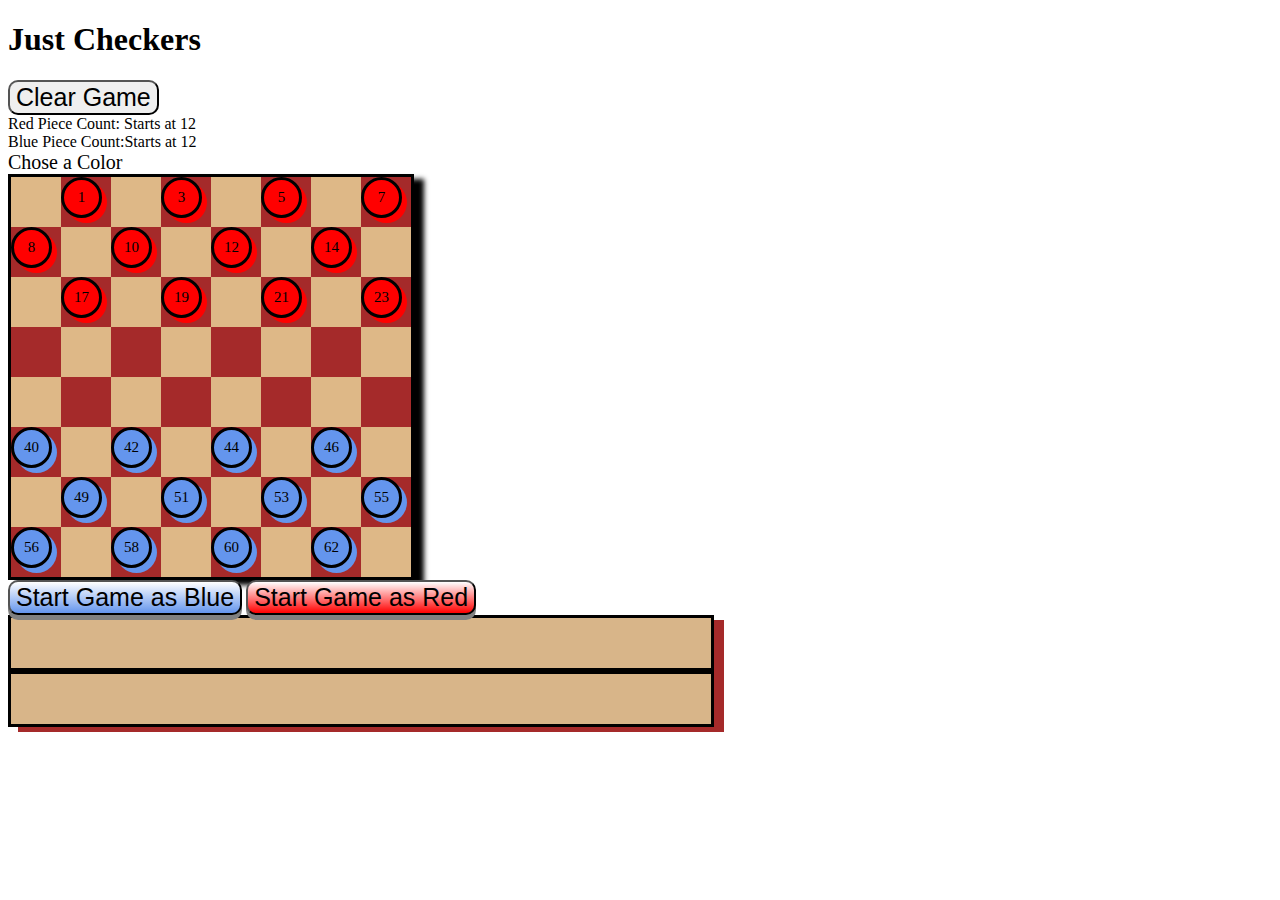
==== index.html @ 6e658fc2 "Changed Fodler" ====
<!DOCTYPE html>
<html>
<head>
    <meta charset="UTF-8">
    <link rel="stylesheet" href="style.css">
    <script src="presentationVersion.js" defer></script>
    <title>Just Checkers</title>
</head>
<body>
    <header>
        <h1>Just Checkers</h1>
    </header>
    <button id = "RestartGameBTN"></buttonclass>Clear Game</button>
    <!-- <button id = "startGameBTN"></buttonclass>Start New Game</button> -->
    <div class="top-page">
        
        <div id = "RedPieceCount">Red Piece Count: Starts at 12 </div>
        <div id = "BluePieceCount">Blue Piece Count:Starts at 12 </div>
        <div id = "TurnTracker">Turn Tracker: </div>
    </div>

    <!-- <div id = "TopRow">0 1 2 3 4 5 6 7 </div> -->
    
    
        <!-- <div id = "SideColumn">0 1 2 3 4 5 6 7 </div> -->
        <div id = "chessBoardContainer"></div>
  

    <div class="Button-div">
        <button id = "BlueStartGameBTN"></buttonclass>Start Game as Blue</button>
        <button id = "RedStartGameBTN"></buttonclass>Start Game as Red</button>
    </div>
    <div class="bottom-page">
        <div class ="Pieceholder" id = "RedPieceHolder"></div>
        <div class ="Pieceholder" id = "BluePieceHolder"></div>
        
    </div>
    
    <!-- <button class = "TestRemoveEvent"></buttonclass>TestRemoveEvent</button> -->
    <!-- <button class = "ChangeTurn"></buttonclass>ChangeTurn</button> -->
    
    
</body>
</html>
---- style.css ----
span{
  display: inline-block;
  width: 100px;
  height: 100px;
  padding: 5px;

}
#RestartGameBTN{
  color: black;
  font-size: 25px;
  text-align: center;
  border-radius: 10px;
  }
#BlueStartGameBTN{
color: black;
font-size: 25px;
background-image: linear-gradient(white,CornflowerBlue);
text-align: center;
box-shadow: 0px 5px gray;
border-radius: 10px;
}
#BlueStartGameBTN.avtive{
  transform: translateY(4px);
  box-shadow: 0px 5px gold;
}
.Pieceholder{
  height: 50px;
    width: 700px;
    border: 3px solid black;
    background-color: #D8B589;
    box-shadow: 10px 5px 0px brown;
}


#RedStartGameBTN{
  color: black;
  font-size: 25px;
  background-image: linear-gradient(white,red);
  text-align: center;
  box-shadow: 0px 5px gray;
  border-radius: 10px;
  }
  #RedStartGameBTN.avtive{
    transform: translateY(4px);
    box-shadow: 0px 5px gold;
  }

#chessBoardContainer{
    height: 400px;
    width: 400px;
    border: 3px solid black;
    box-shadow: 10px 5px 5px black;
}
#TurnTracker{
  font-size: 20px;
}
#SideColumn{
    letter-spacing: 20px;
    display: block;
    flex-direction: column;

}
#TopRow{
  letter-spacing: 21.5px;
}
.square {
    float: left;
    width: 50px;
    height: 50px;
    margin: 0;
    background-color: aqua;
    font-size: 15px;
    
  }
.darkSQaures{
    background-color: brown;
    /* visibility: hidden  */
}
.lightSQaures{
    background-color: burlywood;
    /* visibility: hidden  */
}
  .pieces{
    display: flex;
    position: relative;
    justify-content: center;
    align-items: center;
    width: 35px;
    height: 35px;
    border-radius: 50%; 
    margin: 0px;
    background-color:orange;
    
  }
.nullPiece{
    background-color: white;
    opacity: 0%;
}
.PotentialyUseablePieces{
    background-color: gray;
}

.redPiece{
    background-color: red;
    box-shadow: 5px  5px red;
    border: solid black;
}
.bluePiece{
    background-color: CornflowerBlue;
    box-shadow: 5px  5px CornflowerBlue;
    border: solid black;
}
.activatedPiece{
  border: solid black;
  background-color: green;
}
.blueKing{
  background-color: gold;
  box-shadow: 5px  5px gold;
  border: solid CornflowerBlue;
}
.redKing{
  background-color: gold;
  box-shadow: 5px  5px gold;
  border: solid red;
}
.redTakenPieceON{
  float:left;
  display: flex;
    position: relative;
    justify-content: center;
    align-items: center;
    width: 35px;
    height: 35px;
    border-radius: 50%; 
    margin: 0px;
  background-color: red;
  box-shadow: 5px  5px red;
  border: solid black;
}
.blueTakenPieceON{
  float:left;
  display: flex;
    position: relative;
    justify-content: center;
    align-items: center;
    width: 35px;
    height: 35px;
    border-radius: 50%; 
    margin: 0px;
  background-color: CornflowerBlue;
  box-shadow: 5px  5px CornflowerBlue;
  border: solid black;
}

  .hidden{
    /* visibility: hidden */
    background-color: yellow;
    opacity: 0%;
  }
  .PieceYouCanMoveTo{
    background-color: purple;
    border: solid black;
    box-shadow: 5px  5px purple;
    opacity: 100%;
  }
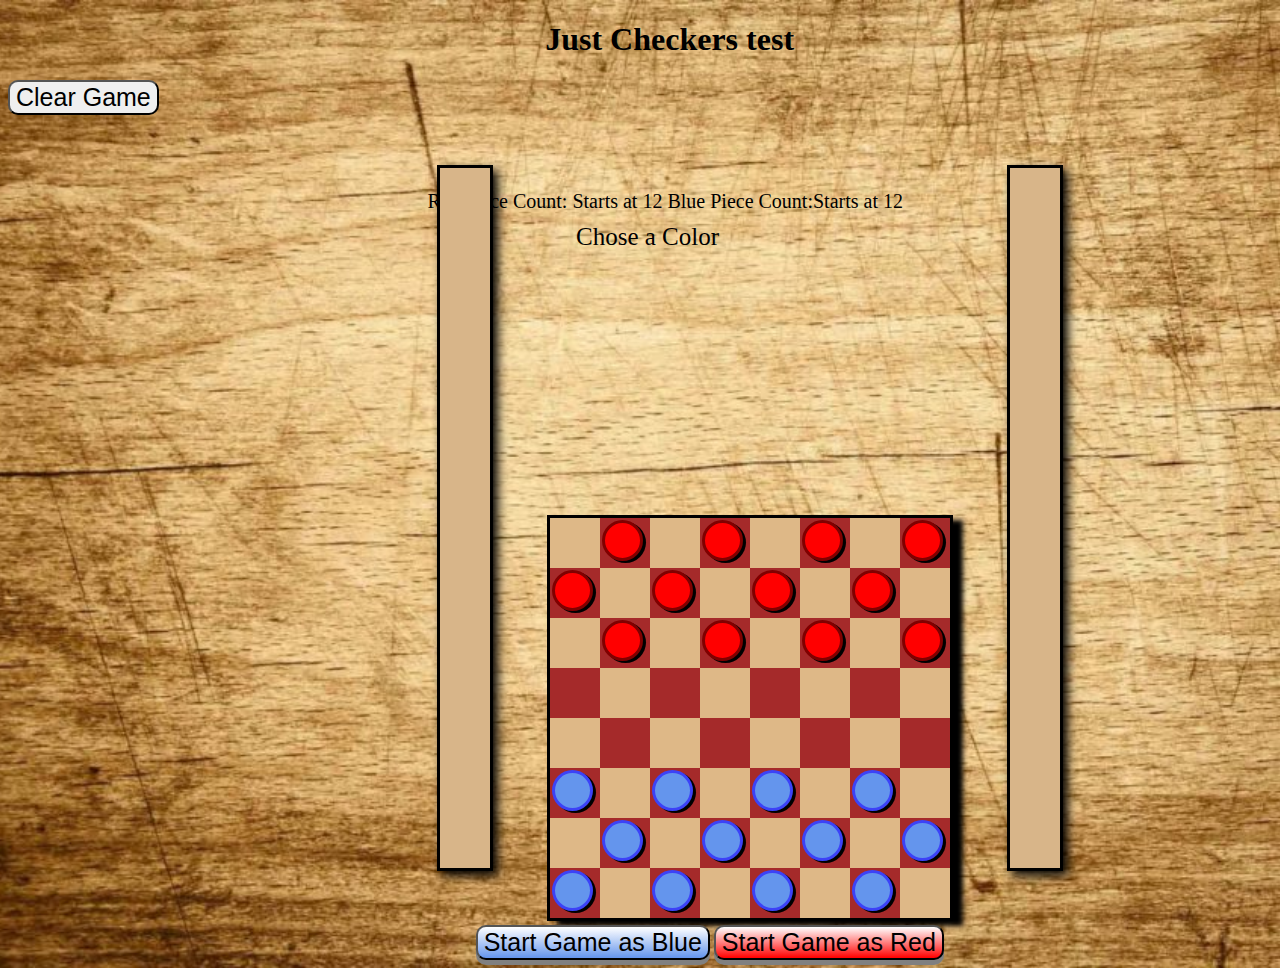
==== commit fa2999d5: "trying to style in css" ====
--- a/index.html
+++ b/index.html
@@ -8,33 +8,39 @@
 </head>
 <body>
     <header>
-        <h1>Just Checkers</h1>
+        <h1>Just Checkers  test</h1>
     </header>
-    <button id = "RestartGameBTN"></buttonclass>Clear Game</button>
+    
     <!-- <button id = "startGameBTN"></buttonclass>Start New Game</button> -->
-    <div class="top-page">
-        
-        <div id = "RedPieceCount">Red Piece Count: Starts at 12 </div>
-        <div id = "BluePieceCount">Blue Piece Count:Starts at 12 </div>
-        <div id = "TurnTracker">Turn Tracker: </div>
-    </div>
+    <section>
+        <button id = "RestartGameBTN"></buttonclass>Clear Game</button>
+        <div class="top-page">
+            <div id = PieceCounters>
+            <span id = "RedPieceCount">Red Piece Count: Starts at 12 </span>
+            <span id = "BluePieceCount">Blue Piece Count:Starts at 12 </span>
+            </div>
+            <div id = "TurnTracker">Turn Tracker: </div>
+            <span id="CantMVAlert"></span>
+        </div>
 
-    <!-- <div id = "TopRow">0 1 2 3 4 5 6 7 </div> -->
+
+        <div class ="main-section">
+            <div class="center-of-page">
+                
+                <div class ="Pieceholder" id = "RedPieceHolder"></div>
+                <div id = "chessBoardContainer"></div>
+                <div class ="Pieceholder" id = "BluePieceHolder"></div>
+            </div>
     
+
+        <div class="Button-div">
+            <button id = "BlueStartGameBTN"></buttonclass>Start Game as Blue</button>
+            <button id = "RedStartGameBTN"></buttonclass>Start Game as Red</button>
+        </div>
+
+    </section>
+
     
-        <!-- <div id = "SideColumn">0 1 2 3 4 5 6 7 </div> -->
-        <div id = "chessBoardContainer"></div>
-  
-
-    <div class="Button-div">
-        <button id = "BlueStartGameBTN"></buttonclass>Start Game as Blue</button>
-        <button id = "RedStartGameBTN"></buttonclass>Start Game as Red</button>
-    </div>
-    <div class="bottom-page">
-        <div class ="Pieceholder" id = "RedPieceHolder"></div>
-        <div class ="Pieceholder" id = "BluePieceHolder"></div>
-        
-    </div>
     
     <!-- <button class = "TestRemoveEvent"></buttonclass>TestRemoveEvent</button> -->
     <!-- <button class = "ChangeTurn"></buttonclass>ChangeTurn</button> -->
--- a/style.css
+++ b/style.css
@@ -1,16 +1,83 @@
-span{
-  display: inline-block;
-  width: 100px;
-  height: 100px;
-  padding: 5px;
-
-}
+body{
+  background-image:url('Light-Wood-Background-Wallpaper.jpg');
+  background-position: center;
+  background-repeat: no-repeat;
+  background-size: cover;
+}
+
+
 #RestartGameBTN{
   color: black;
   font-size: 25px;
   text-align: center;
   border-radius: 10px;
   }
+  #CantMVAlert{
+    margin-top: 50px;
+    color: red;
+    font-size: 25px;
+  }
+
+
+.Pieceholder{
+  display: inline-block;
+  border: 5px;
+  margin: 50px;
+  height: 700px;
+    width: 50px;
+    border: 3px solid black;
+    background-color: #D8B589;
+    box-shadow: 5px 5px 10px black;
+}
+header{
+  display: block;
+  position: relative;
+  top: 10%;
+  left: 42.5%;
+  padding: 25 px;
+  margin: 25 px;
+}
+.main-section{
+  display: block;
+  position: relative;
+  padding: 0;
+  margin: 0;
+  top: 30%;
+  left: 30%;
+}
+.top-page{
+  display: block;
+  position: absolute;
+  top: 20%;
+  left: 45%;
+}
+#PieceCounters{
+  position: relative;
+ padding: 10px;
+  right: 32%;
+  font-size: 20px;
+
+}
+
+#TurnTracker{
+  font-size: 25px;
+}
+#chessBoardContainer{
+  margin: auto;
+  display: inline-block;
+  position: relative;
+  justify-content: center;
+  align-items: center;
+  height: 400px;
+  width: 400px;
+  border: 3px solid black;
+  box-shadow: 10px 5px 5px black;
+}
+.Button-div{
+  display: block;
+  position: relative;
+  left: 7%;
+}
 #BlueStartGameBTN{
 color: black;
 font-size: 25px;
@@ -19,18 +86,11 @@
 box-shadow: 0px 5px gray;
 border-radius: 10px;
 }
+
 #BlueStartGameBTN.avtive{
   transform: translateY(4px);
   box-shadow: 0px 5px gold;
 }
-.Pieceholder{
-  height: 50px;
-    width: 700px;
-    border: 3px solid black;
-    background-color: #D8B589;
-    box-shadow: 10px 5px 0px brown;
-}
-
 
 #RedStartGameBTN{
   color: black;
@@ -39,32 +99,14 @@
   text-align: center;
   box-shadow: 0px 5px gray;
   border-radius: 10px;
-  }
+}
   #RedStartGameBTN.avtive{
     transform: translateY(4px);
     box-shadow: 0px 5px gold;
   }
-
-#chessBoardContainer{
-    height: 400px;
-    width: 400px;
-    border: 3px solid black;
-    box-shadow: 10px 5px 5px black;
-}
-#TurnTracker{
-  font-size: 20px;
-}
-#SideColumn{
-    letter-spacing: 20px;
-    display: block;
-    flex-direction: column;
-
-}
-#TopRow{
-  letter-spacing: 21.5px;
-}
 .square {
-    float: left;
+  float: left;
+  position: relative;
     width: 50px;
     height: 50px;
     margin: 0;
@@ -88,7 +130,7 @@
     width: 35px;
     height: 35px;
     border-radius: 50%; 
-    margin: 0px;
+    margin: 2px;
     background-color:orange;
     
   }
@@ -102,26 +144,28 @@
 
 .redPiece{
     background-color: red;
-    box-shadow: 5px  5px red;
-    border: solid black;
+    box-shadow: 3px  2px black;
+    border: solid maroon;
 }
 .bluePiece{
-    background-color: CornflowerBlue;
-    box-shadow: 5px  5px CornflowerBlue;
-    border: solid black;
+    background-color: cornflowerblue;
+    box-shadow: 3px  2px black;
+    border: solid rgba(54, 54, 248, 0.87);
 }
 .activatedPiece{
   border: solid black;
   background-color: green;
 }
 .blueKing{
-  background-color: gold;
-  box-shadow: 5px  5px gold;
+  background-image:url('Chess-piece-Tile-King-outline.png') no-repeat 50px 50px;
+  /* background-color: gold; */
+  box-shadow: 3px  2px black;
   border: solid CornflowerBlue;
 }
 .redKing{
-  background-color: gold;
-  box-shadow: 5px  5px gold;
+  background-image:url('Chess-piece-Tile-King-outline.png');
+  /* background-color: gold; */
+  box-shadow: 3px  2px black;
   border: solid red;
 }
 .redTakenPieceON{
@@ -133,24 +177,24 @@
     width: 35px;
     height: 35px;
     border-radius: 50%; 
-    margin: 0px;
-  background-color: red;
-  box-shadow: 5px  5px red;
-  border: solid black;
+    margin: 2px;
+    background-color: red;
+    box-shadow: 3px  2px black;
+    border: solid maroon;
 }
 .blueTakenPieceON{
-  float:left;
-  display: flex;
+    float:left;
+    display: flex;
     position: relative;
     justify-content: center;
     align-items: center;
     width: 35px;
     height: 35px;
     border-radius: 50%; 
-    margin: 0px;
-  background-color: CornflowerBlue;
-  box-shadow: 5px  5px CornflowerBlue;
-  border: solid black;
+    margin: 2px;
+    background-color: cornflowerblue;
+    box-shadow: 3px  2px black;
+    border: solid rgba(54, 54, 248, 0.87);
 }
 
   .hidden{
@@ -166,3 +210,13 @@
   }
 
  
+  @media only screen and (max-width : 640px){
+    #chessBoardContaine{
+      height: 400px;
+    width: 400px;
+    }
+    .pieces{
+      height: 35px;
+      width: 35px;
+    }
+  }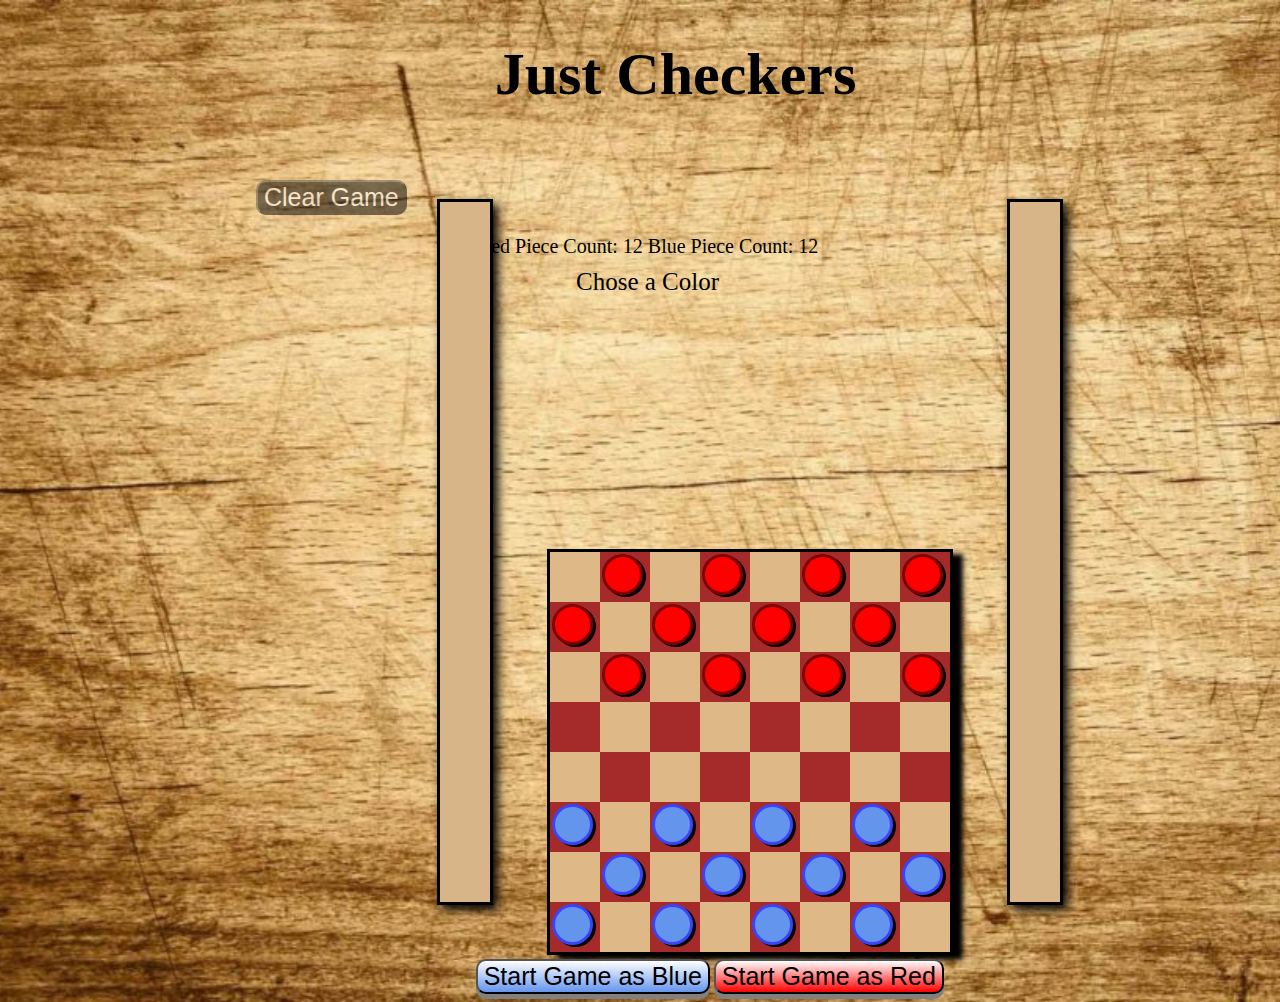
==== commit 7bb5bcb9: "Still working on css, saving" ====
--- a/index.html
+++ b/index.html
@@ -4,11 +4,12 @@
     <meta charset="UTF-8">
     <link rel="stylesheet" href="style.css">
     <script src="presentationVersion.js" defer></script>
+    <link rel="preconnect" href="https://fonts.googleapis.com">
     <title>Just Checkers</title>
 </head>
 <body>
     <header>
-        <h1>Just Checkers  test</h1>
+        <h1>Just Checkers</h1>
     </header>
     
     <!-- <button id = "startGameBTN"></buttonclass>Start New Game</button> -->
@@ -16,8 +17,8 @@
         <button id = "RestartGameBTN"></buttonclass>Clear Game</button>
         <div class="top-page">
             <div id = PieceCounters>
-            <span id = "RedPieceCount">Red Piece Count: Starts at 12 </span>
-            <span id = "BluePieceCount">Blue Piece Count:Starts at 12 </span>
+            <span id = "RedPieceCount">Red Piece Count: 12 </span>
+            <span id = "BluePieceCount">Blue Piece Count: 12 </span>
             </div>
             <div id = "TurnTracker">Turn Tracker: </div>
             <span id="CantMVAlert"></span>
--- a/style.css
+++ b/style.css
@@ -7,15 +7,24 @@
 
 
 #RestartGameBTN{
-  color: black;
+  display: block;
+  position: absolute;
+  top: 20%;
+  left: 20%;
+  color: white;
   font-size: 25px;
   text-align: center;
   border-radius: 10px;
+  background-color: black;
+  opacity: 50%;
   }
   #CantMVAlert{
+    display: block;
+  position: relative;
     margin-top: 50px;
     color: red;
     font-size: 25px;
+  right: 15%;
   }
 
 
@@ -32,10 +41,12 @@
 header{
   display: block;
   position: relative;
-  top: 10%;
-  left: 42.5%;
+  top: 50%;
+  left: 38.5%;
   padding: 25 px;
   margin: 25 px;
+  font-size: 30px;
+  font-family: 'Permanent Marker', cursive;
 }
 .main-section{
   display: block;
@@ -48,13 +59,13 @@
 .top-page{
   display: block;
   position: absolute;
-  top: 20%;
+  top: 25%;
   left: 45%;
 }
 #PieceCounters{
   position: relative;
- padding: 10px;
-  right: 32%;
+  padding: 10px;
+  right: 30%;
   font-size: 20px;
 
 }
@@ -63,9 +74,9 @@
   font-size: 25px;
 }
 #chessBoardContainer{
+  display: inline-block;
+  position: relative;
   margin: auto;
-  display: inline-block;
-  position: relative;
   justify-content: center;
   align-items: center;
   height: 400px;
